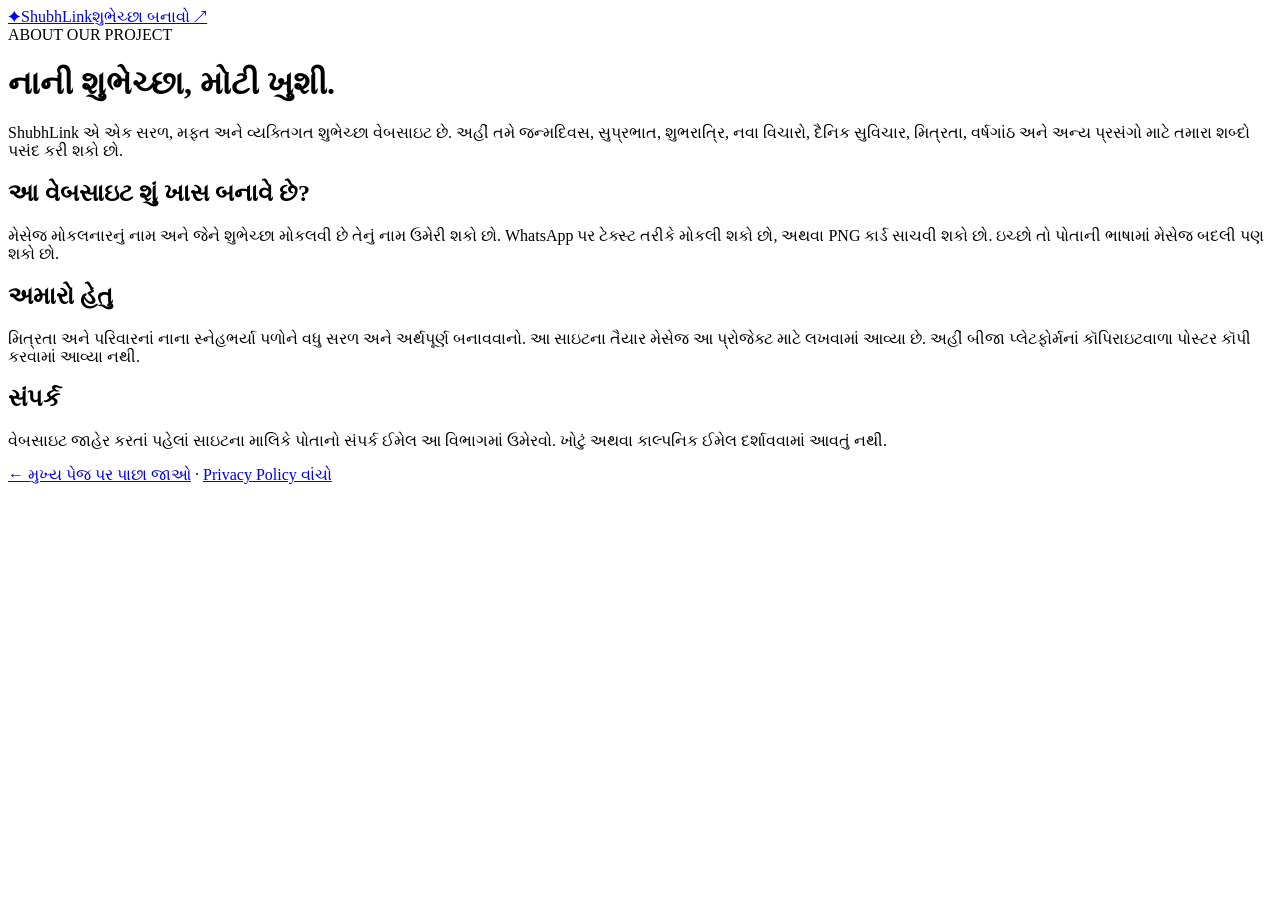
==== about.html @ 708e8452 "Add files via upload" ====
<!doctype html><html lang="gu"><head><meta charset="utf-8"><meta name="viewport" content="width=device-width,initial-scale=1"><meta name="theme-color" content="#faf8f5"><meta name="description" content="ShubhLink વિશે જાણો: વ્યક્તિગત શુભેચ્છા અને દૈનિક સુવિચાર શેર કરવાની મફત વેબસાઇટ."><link rel="icon" href="assets/icon.svg" type="image/svg+xml"><link rel="stylesheet" href="styles.css"><title>અમારા વિશે | ShubhLink</title></head><body><header class="site-header"><a class="brand" href="index.html"><span class="brand-icon">✦</span><span>Shubh<span class="brand-em">Link</span></span></a><a href="index.html#create" class="nav-cta">શુભેચ્છા બનાવો ↗</a></header><main class="legal-wrap"><span class="small-head">ABOUT OUR PROJECT</span><h1>નાની શુભેચ્છા, મોટી ખુશી.</h1><p>ShubhLink એ એક સરળ, મફત અને વ્યક્તિગત શુભેચ્છા વેબસાઇટ છે. અહીં તમે જન્મદિવસ, સુપ્રભાત, શુભરાત્રિ, નવા વિચારો, દૈનિક સુવિચાર, મિત્રતા, વર્ષગાંઠ અને અન્ય પ્રસંગો માટે તમારા શબ્દો પસંદ કરી શકો છો.</p><h2>આ વેબસાઇટ શું ખાસ બનાવે છે?</h2><p>મેસેજ મોકલનારનું નામ અને જેને શુભેચ્છા મોકલવી છે તેનું નામ ઉમેરી શકો છો. WhatsApp પર ટેક્સ્ટ તરીકે મોકલી શકો છો, અથવા PNG કાર્ડ સાચવી શકો છો. ઇચ્છો તો પોતાની ભાષામાં મેસેજ બદલી પણ શકો છો.</p><h2>અમારો હેતુ</h2><p>મિત્રતા અને પરિવારનાં નાના સ્નેહભર્યા પળોને વધુ સરળ અને અર્થપૂર્ણ બનાવવાનો. આ સાઇટના તૈયાર મેસેજ આ પ્રોજેક્ટ માટે લખવામાં આવ્યા છે. અહીં બીજા પ્લેટફોર્મનાં કૉપિરાઇટવાળા પોસ્ટર કૉપી કરવામાં આવ્યા નથી.</p><h2>સંપર્ક</h2><p>વેબસાઇટ જાહેર કરતાં પહેલાં સાઇટના માલિકે પોતાનો સંપર્ક ઈમેલ આ વિભાગમાં ઉમેરવો. ખોટું અથવા કાલ્પનિક ઈમેલ દર્શાવવામાં આવતું નથી.</p><p class="legal-note"><a href="index.html">← મુખ્ય પેજ પર પાછા જાઓ</a> · <a href="privacy.html">Privacy Policy વાંચો</a></p></main></body></html>
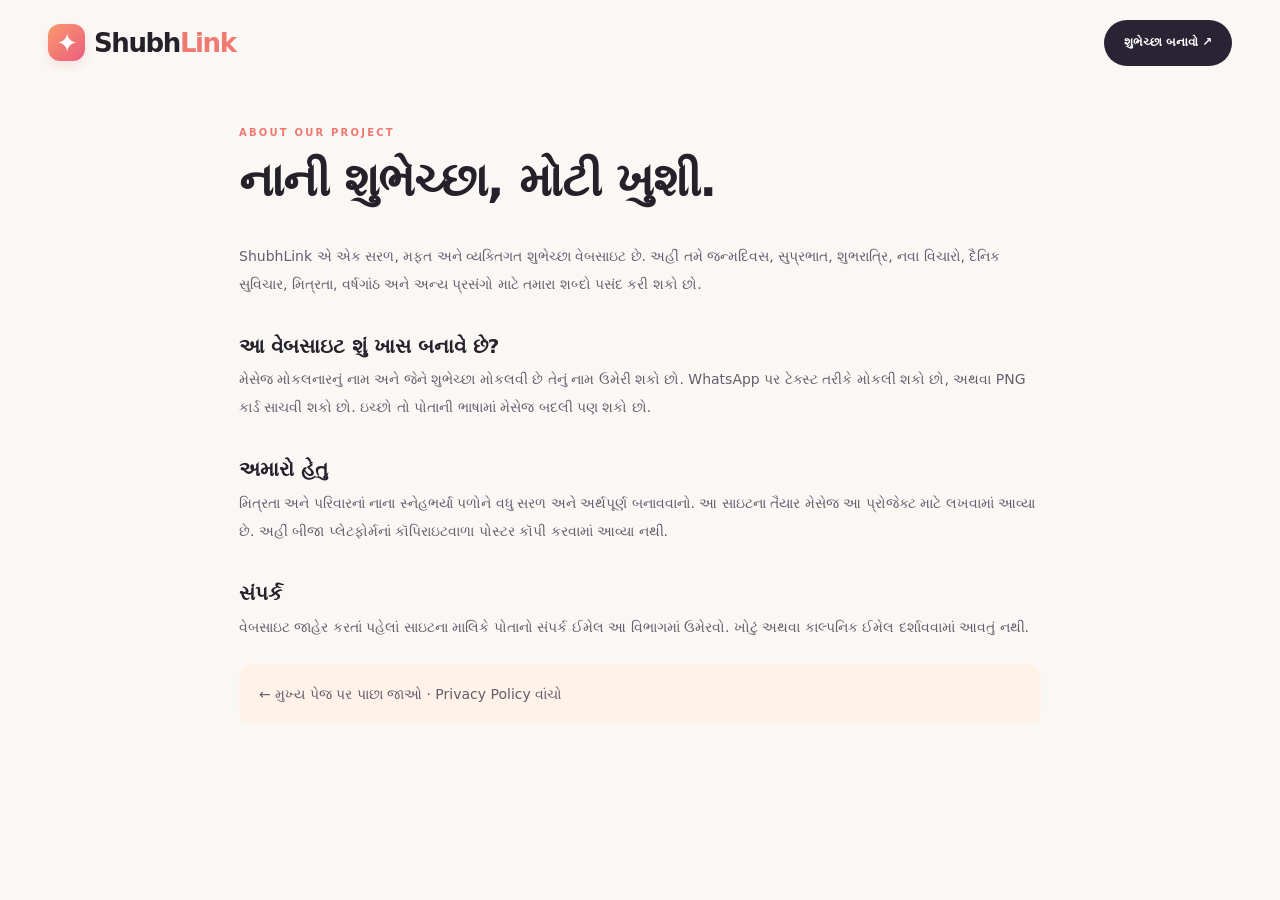
==== commit 971e21c0: "Fix favicon path for about.html" ====
--- a/about.html
+++ b/about.html
@@ -1 +1 @@
-<!doctype html><html lang="gu"><head><meta charset="utf-8"><meta name="viewport" content="width=device-width,initial-scale=1"><meta name="theme-color" content="#faf8f5"><meta name="description" content="ShubhLink વિશે જાણો: વ્યક્તિગત શુભેચ્છા અને દૈનિક સુવિચાર શેર કરવાની મફત વેબસાઇટ."><link rel="icon" href="assets/icon.svg" type="image/svg+xml"><link rel="stylesheet" href="styles.css"><title>અમારા વિશે | ShubhLink</title></head><body><header class="site-header"><a class="brand" href="index.html"><span class="brand-icon">✦</span><span>Shubh<span class="brand-em">Link</span></span></a><a href="index.html#create" class="nav-cta">શુભેચ્છા બનાવો ↗</a></header><main class="legal-wrap"><span class="small-head">ABOUT OUR PROJECT</span><h1>નાની શુભેચ્છા, મોટી ખુશી.</h1><p>ShubhLink એ એક સરળ, મફત અને વ્યક્તિગત શુભેચ્છા વેબસાઇટ છે. અહીં તમે જન્મદિવસ, સુપ્રભાત, શુભરાત્રિ, નવા વિચારો, દૈનિક સુવિચાર, મિત્રતા, વર્ષગાંઠ અને અન્ય પ્રસંગો માટે તમારા શબ્દો પસંદ કરી શકો છો.</p><h2>આ વેબસાઇટ શું ખાસ બનાવે છે?</h2><p>મેસેજ મોકલનારનું નામ અને જેને શુભેચ્છા મોકલવી છે તેનું નામ ઉમેરી શકો છો. WhatsApp પર ટેક્સ્ટ તરીકે મોકલી શકો છો, અથવા PNG કાર્ડ સાચવી શકો છો. ઇચ્છો તો પોતાની ભાષામાં મેસેજ બદલી પણ શકો છો.</p><h2>અમારો હેતુ</h2><p>મિત્રતા અને પરિવારનાં નાના સ્નેહભર્યા પળોને વધુ સરળ અને અર્થપૂર્ણ બનાવવાનો. આ સાઇટના તૈયાર મેસેજ આ પ્રોજેક્ટ માટે લખવામાં આવ્યા છે. અહીં બીજા પ્લેટફોર્મનાં કૉપિરાઇટવાળા પોસ્ટર કૉપી કરવામાં આવ્યા નથી.</p><h2>સંપર્ક</h2><p>વેબસાઇટ જાહેર કરતાં પહેલાં સાઇટના માલિકે પોતાનો સંપર્ક ઈમેલ આ વિભાગમાં ઉમેરવો. ખોટું અથવા કાલ્પનિક ઈમેલ દર્શાવવામાં આવતું નથી.</p><p class="legal-note"><a href="index.html">← મુખ્ય પેજ પર પાછા જાઓ</a> · <a href="privacy.html">Privacy Policy વાંચો</a></p></main></body></html>
+<!doctype html><html lang="gu"><head><meta charset="utf-8"><meta name="viewport" content="width=device-width,initial-scale=1"><meta name="theme-color" content="#faf8f5"><meta name="description" content="ShubhLink વિશે જાણો: વ્યક્તિગત શુભેચ્છા અને દૈનિક સુવિચાર શેર કરવાની મફત વેબસાઇટ."><link rel="icon" href="icon.svg" type="image/svg+xml"><link rel="stylesheet" href="styles.css"><title>અમારા વિશે | ShubhLink</title></head><body><header class="site-header"><a class="brand" href="index.html"><span class="brand-icon">✦</span><span>Shubh<span class="brand-em">Link</span></span></a><a href="index.html#create" class="nav-cta">શુભેચ્છા બનાવો ↗</a></header><main class="legal-wrap"><span class="small-head">ABOUT OUR PROJECT</span><h1>નાની શુભેચ્છા, મોટી ખુશી.</h1><p>ShubhLink એ એક સરળ, મફત અને વ્યક્તિગત શુભેચ્છા વેબસાઇટ છે. અહીં તમે જન્મદિવસ, સુપ્રભાત, શુભરાત્રિ, નવા વિચારો, દૈનિક સુવિચાર, મિત્રતા, વર્ષગાંઠ અને અન્ય પ્રસંગો માટે તમારા શબ્દો પસંદ કરી શકો છો.</p><h2>આ વેબસાઇટ શું ખાસ બનાવે છે?</h2><p>મેસેજ મોકલનારનું નામ અને જેને શુભેચ્છા મોકલવી છે તેનું નામ ઉમેરી શકો છો. WhatsApp પર ટેક્સ્ટ તરીકે મોકલી શકો છો, અથવા PNG કાર્ડ સાચવી શકો છો. ઇચ્છો તો પોતાની ભાષામાં મેસેજ બદલી પણ શકો છો.</p><h2>અમારો હેતુ</h2><p>મિત્રતા અને પરિવારનાં નાના સ્નેહભર્યા પળોને વધુ સરળ અને અર્થપૂર્ણ બનાવવાનો. આ સાઇટના તૈયાર મેસેજ આ પ્રોજેક્ટ માટે લખવામાં આવ્યા છે. અહીં બીજા પ્લેટફોર્મનાં કૉપિરાઇટવાળા પોસ્ટર કૉપી કરવામાં આવ્યા નથી.</p><h2>સંપર્ક</h2><p>વેબસાઇટ જાહેર કરતાં પહેલાં સાઇટના માલિકે પોતાનો સંપર્ક ઈમેલ આ વિભાગમાં ઉમેરવો. ખોટું અથવા કાલ્પનિક ઈમેલ દર્શાવવામાં આવતું નથી.</p><p class="legal-note"><a href="index.html">← મુખ્ય પેજ પર પાછા જાઓ</a> · <a href="privacy.html">Privacy Policy વાંચો</a></p></main></body></html>
--- a/styles.css
+++ b/styles.css
@@ -0,0 +1,5 @@
+:root{--ink:#24212a;--muted:#756e7b;--bg:#faf8f5;--line:#eae6e2;--coral:#f26d65;--purple:#6a4ad9;--font:'Noto Sans Gujarati','Manrope',system-ui,sans-serif;--latin:'Manrope','Noto Sans Gujarati',system-ui,sans-serif}*{box-sizing:border-box}html{scroll-behavior:smooth;scroll-padding-top:85px}body{margin:0;color:var(--ink);font-family:var(--font);background:var(--bg);line-height:1.65;-webkit-font-smoothing:antialiased}button,input,textarea,select{font:inherit}button,a{-webkit-tap-highlight-color:transparent}button{cursor:pointer}a{color:inherit;text-decoration:none}a:focus-visible,button:focus-visible,textarea:focus-visible,select:focus-visible,input:focus-visible{outline:3px solid #f8ae75;outline-offset:3px}button:disabled{cursor:not-allowed;opacity:.5}h1,h2,h3,p{margin-top:0}h1,h2{line-height:1.33}h2{font-size:clamp(26px,3vw,43px);letter-spacing:-1.6px;margin-bottom:6px}h2 em,h1 em{font-style:normal;color:#f4817b}h3{line-height:1.45}.wrap{max-width:1240px;padding-left:28px;padding-right:28px;margin:0 auto}.announcement{font:700 11px/1.5 var(--latin);letter-spacing:.2px;background:#2d223c;color:#fff8f2;text-align:center;padding:9px 10px}.announcement .sun{color:#feb884;font-size:15px;margin:0 9px}.announce-dot{color:#d28adf;margin:0 9px}.site-header{max-width:1240px;margin:auto;padding:20px 28px;display:flex;align-items:center;justify-content:space-between;gap:20px}.brand{display:inline-flex;align-items:center;gap:9px;white-space:nowrap;font:800 26px/1 var(--latin);letter-spacing:-1.4px}.brand-icon{width:37px;height:37px;display:grid;place-items:center;border-radius:12px;background:linear-gradient(135deg,#fa996b,#eb5e80);color:#fff;font-size:26px;box-shadow:0 5px 12px #e8757629}.brand-em{color:#f07971}.brand-reg{font:700 10px var(--latin);align-self:flex-start;margin-top:5px;color:#c1aab4}.header-nav{display:flex;gap:30px;align-items:center;font-size:13px;font-weight:700;color:#625b64}.header-nav a:hover,.text-link:hover{color:#f26d65}.nav-cta{font-size:12px;font-weight:800;background:#292333;color:#fff;padding:13px 20px;border-radius:100px;white-space:nowrap}.nav-cta span{margin-left:9px}.nav-cta:hover{background:#44345d}.hero{position:relative;display:grid;grid-template-columns:1.02fr .98fr;min-height:540px;border-radius:30px;background:radial-gradient(circle at 78% 30%,#665186 0,#493660 28%,transparent 54%),linear-gradient(124deg,#31243e,#392e52 67%,#513c6f);overflow:hidden;color:#fff;padding-top:66px;padding-bottom:50px;margin-top:8px}.hero:after{content:'';position:absolute;width:420px;height:420px;left:35%;bottom:-300px;border:1px solid #ffffff20;border-radius:50%}.hero-content{position:relative;z-index:3;max-width:570px;align-self:center;padding-left:34px}.eyebrow{font:800 10px/1.4 var(--latin);letter-spacing:2px;color:#ffc7ba;margin-bottom:19px}.eyebrow-bloom{font-size:18px;vertical-align:middle;margin-right:7px}.hero h1{font-size:clamp(38px,4.1vw,64px);letter-spacing:-2.9px;line-height:1.36;font-weight:800;margin-bottom:16px}.hero h1 em{color:#ffbc9c}.hero-description{font-size:15px;line-height:1.95;color:#e4dce8;max-width:510px;margin-bottom:24px}.hero-cta-row{display:flex;align-items:center;gap:27px;flex-wrap:wrap}.primary-button{display:inline-flex;align-items:center;gap:26px;border-radius:60px;padding:14px 21px;background:linear-gradient(135deg,#ffb384,#ff847c);color:#322238;font-size:13px;font-weight:800;box-shadow:0 10px 25px #21112733}.primary-button span{font-size:20px}.primary-button:hover{filter:brightness(1.06);transform:translateY(-1px)}.text-link{font-size:12px;font-weight:800;color:#f6ebee}.text-link span{margin-left:7px}.hero-points{display:flex;flex-wrap:wrap;gap:12px 22px;margin-top:25px;font-size:11px;color:#d9ccdf}.hero-illustration{position:relative;min-height:440px}.orbit{position:absolute;border:1px solid #ffffff21;border-radius:50%;inset:12px 12px 12px 8px;transform:rotate(18deg)}.orbit-two{inset:49px -35px -80px 60px;border-color:#ffffff14}.note{position:absolute;box-shadow:0 28px 50px #170b3044}.note-back{width:220px;height:290px;background:#f9eee3;color:#524057;border-radius:24px;transform:rotate(13deg);right:18px;top:115px;text-align:center;padding:32px 18px}.note-mini{font:800 8px var(--latin);letter-spacing:1.5px}.note-back-emoji{font-size:68px;margin-top:31px}.note-back p{font-size:14px;font-weight:800;margin-top:12px}.note-front{width:295px;min-height:410px;background:linear-gradient(152deg,#fff1e2,#ffe3d9 55%,#f7c3cd);color:#533953;border-radius:28px;left:50px;top:5px;padding:27px;text-align:center;transform:rotate(-8deg);border:6px solid #ffffff73}.note-top{display:flex;justify-content:space-between;font-size:11px;font-weight:700;color:#95717e}.note-icon{font-size:66px;margin:22px auto 7px}.note-big{font-size:26px;font-weight:800}.note-front p{font-size:14px;line-height:1.8;margin:10px 0 22px}.note-sign{border-top:1px solid #b8838a55;padding-top:13px;font-size:11px;line-height:1.8}.note-sign strong{font-size:12px}.hero-spark{position:absolute;z-index:2;color:#ffb9a7}.spark1{font-size:45px;top:11%;right:15%}.spark2{font-size:35px;bottom:5%;left:8%}.spark3{font-size:30px;bottom:19%;right:2%}.hero-send{position:absolute;bottom:21px;right:56px;background:#fcf7ef;color:#594859;border-radius:30px;padding:13px 17px;font:800 11px var(--latin);z-index:5;transform:rotate(-5deg);box-shadow:0 7px 18px #120d253b}.hero-send span{margin-left:5px}.quick-promise{display:grid;grid-template-columns:repeat(3,1fr);gap:20px;margin-top:25px;margin-bottom:86px}.quick-promise>div{display:flex;align-items:center;gap:9px;justify-content:center;border-right:1px solid #e5dee4}.quick-promise>div:last-child{border-right:none}.promise-icon{width:40px;height:40px;display:grid;place-items:center;border-radius:12px;background:#fce8e6;color:#db6a67;font:700 23px var(--latin);flex:none}.quick-promise strong{font:800 13px var(--latin);white-space:nowrap}.quick-promise small{font-size:11px;color:var(--muted)}.section-intro{display:flex;align-items:end;justify-content:space-between;gap:24px;margin-bottom:27px}.section-intro p{color:var(--muted);font-size:13px;margin:0 0 9px}.small-head{display:block;color:#f07872;font:800 10px/1.3 var(--latin);letter-spacing:2.2px;margin-bottom:11px}.category-grid{display:grid;grid-template-columns:repeat(5,minmax(0,1fr));gap:14px}.category-tile{border:1px solid var(--line);background:#fff;border-radius:20px;text-align:left;padding:21px 17px;transition:transform .2s,border-color .2s,box-shadow .2s;min-height:160px}.category-tile:hover{transform:translateY(-4px);border-color:#f3c3be;box-shadow:0 13px 25px #3524340d}.tile-icon{display:grid;place-items:center;width:52px;height:52px;border-radius:17px;font-size:27px;margin-bottom:13px}.tile-pink{background:#ffe6ed}.tile-yellow{background:#fff3d8}.tile-lavender{background:#efebff}.tile-mint{background:#dff6ec}.tile-blue{background:#e1efff}.tile-peach{background:#ffecdf}.category-tile strong{display:block;font-size:14px;margin-bottom:4px}.category-tile small{color:#8d8791;font-size:10px}.tile-arrow{float:right;font:700 14px var(--latin);color:#b4aeb9}.today-section{display:grid;grid-template-columns:.85fr 1.15fr;gap:40px;align-items:center;margin-top:94px;margin-bottom:94px}.today-left h2{margin-top:18px}.today-left p{font-size:14px;color:var(--muted);margin-top:13px}.daily-badge{display:inline-flex;align-items:center;gap:8px;color:#8d6a59;background:#fff0e6;border-radius:30px;padding:7px 13px;font:800 10px/1.3 var(--latin);letter-spacing:1px}.today-button{border:none;background:#252035;color:#fff;border-radius:50px;padding:13px 20px;font-weight:800;font-size:12px;margin-top:10px}.today-button span{margin-left:14px}.today-button:hover{background:#4b355e}.today-quote{position:relative;min-height:244px;display:flex;flex-direction:column;justify-content:center;border:1px solid #f4dacd;border-radius:25px;background:linear-gradient(125deg,#fff8ee,#ffece7);padding:32px 44px;overflow:hidden}.today-quote:after{content:'✺';font:180px/1 var(--latin);color:#f8c2b344;position:absolute;right:-14px;bottom:-62px}.today-quotation{font:900 62px/1 var(--latin);color:#f38e76}.today-quote p{font-size:clamp(16px,1.8vw,22px);line-height:1.7;font-weight:800;max-width:530px;margin:1px 0 24px;position:relative;z-index:1}.quote-foot{display:flex;justify-content:space-between;gap:15px;color:#b47472;font-size:10px;font-weight:700;position:relative;z-index:1}.creator-section{padding-top:2px}.creator-heading{margin-bottom:28px}.creator-layout{display:grid;grid-template-columns:minmax(0,1.12fr) minmax(340px,.88fr);gap:24px;align-items:start}.studio-panel,.preview-panel{background:white;border:1px solid var(--line);border-radius:24px;padding:27px;box-shadow:0 12px 35px #3e32410a}.preview-panel{position:sticky;top:14px}.studio-header{display:flex;align-items:center;gap:13px;margin-bottom:23px}.step-pip{width:34px;height:34px;border-radius:12px;background:#fff0e9;color:#e7786b;display:grid;place-items:center;flex:none;font:800 12px var(--latin)}.studio-header h3{font-size:17px;margin:0 0 2px}.studio-header p{font-size:12px;color:var(--muted);margin:0}.filter-row{display:grid;grid-template-columns:1fr 1fr;gap:7px 13px}.field-label{font-size:11px;font-weight:800;color:#5b5361}.filter-row select,.name-fields input,.search-bar input,.custom-label+textarea{width:100%;background:#fdfcfb;border:1px solid #eae5e6;border-radius:12px;padding:11px 13px;font-size:13px;color:#312c38;outline-color:#e6a7a1}.filter-row select{appearance:auto;height:45px}.search-bar{display:flex;align-items:center;border:1px solid #eae5e6;background:#fdfcfb;border-radius:12px;padding-left:12px;margin-top:13px;color:#aaa3a9}.search-bar span{font:500 28px/1 var(--latin)}.search-bar input{border:none;background:transparent;outline:none;height:43px}.template-heading{display:flex;justify-content:space-between;align-items:center;margin:24px 0 12px;font-size:12px;font-weight:800}.template-count{font:600 11px var(--latin);color:var(--muted)}.template-grid{display:grid;grid-template-columns:1fr 1fr;gap:10px}.template-item{min-height:122px;border:1px solid #eae6e6;background:#fff;border-radius:14px;padding:14px 13px;text-align:left;display:flex;flex-direction:column;justify-content:space-between;gap:9px;transition:border-color .2s,background .2s}.template-item:hover{background:#fffbfa;border-color:#f3bbb5}.template-item.active{border:2px solid #f18e83;background:#fff8f5;padding:13px 12px}.template-item span{font-size:12px;line-height:1.7;display:-webkit-box;-webkit-line-clamp:3;-webkit-box-orient:vertical;overflow:hidden}.template-item small{color:#dc8d77;font:800 10px var(--latin)}.empty-state{grid-column:1/-1;border:1px dashed #e9dce0;padding:26px;text-align:center;border-radius:14px;font-size:13px;color:var(--muted)}.random-button{border:1px dashed #d4bdc1;background:#fffaf8;color:#a5646b;border-radius:12px;padding:12px;width:100%;margin-top:13px;font-size:12px;font-weight:700}.random-button:hover{background:#ffece9}.form-divider{height:1px;background:var(--line);margin:26px 0}.name-fields{display:grid;grid-template-columns:1fr 1fr;gap:13px;margin-bottom:17px}.name-fields label{font-size:11px;font-weight:800}.name-fields small,.custom-label small{color:#a49da4;font-weight:500}.name-fields input{display:block;margin-top:7px}.custom-label{display:block;font-size:12px;font-weight:800;margin-bottom:8px}.custom-label+textarea{min-height:100px;resize:vertical;line-height:1.75}.style-picker{margin-top:19px;display:flex;justify-content:space-between;align-items:center;gap:15px;font-size:12px;font-weight:800}.swatches{display:flex;gap:10px}.swatch{width:29px;height:29px;border-radius:50%;border:3px solid white;box-shadow:0 0 0 1px #ddd4d9}.swatch.active{box-shadow:0 0 0 2px #2f2a3a,0 0 0 5px #fff}.swatch.rose{background:linear-gradient(130deg,#fff0e5,#ffb4cb)}.swatch.sunshine{background:linear-gradient(130deg,#fff9db,#ffbd6f)}.swatch.mint{background:linear-gradient(130deg,#e2fff4,#8bd6cc)}.swatch.violet{background:linear-gradient(130deg,#f4ebff,#c7b7fa)}.swatch.midnight{background:linear-gradient(130deg,#2a3c6a,#855ab0)}.preview-header{display:flex;justify-content:space-between;align-items:center;margin-bottom:18px}.preview-header>div{display:flex;align-items:center;gap:9px;font-size:14px}.preview-hint{font:800 10px var(--latin);color:#3aab7e;letter-spacing:1px}.live-dot{display:inline-block;width:7px;height:7px;border-radius:50%;background:#59be94;margin-right:4px}.wish-card{position:relative;isolation:isolate;border-radius:21px;overflow:hidden;display:flex;align-items:center;justify-content:center;flex-direction:column;text-align:center;min-height:440px;padding:27px 35px 33px;background:linear-gradient(150deg,#fff8ea,#ffe7df 60%,#f5c8d0);color:#533b53;border:1px solid #fff1e5;transition:background .25s,color .25s}.wish-card:before,.wish-card:after{content:'';position:absolute;pointer-events:none;z-index:-1;border:1px solid currentColor;opacity:.07;border-radius:50%}.wish-card:before{width:310px;height:310px;top:-170px;left:-105px}.wish-card:after{width:350px;height:350px;bottom:-240px;right:-140px}.wish-card.theme-sunshine{background:linear-gradient(145deg,#fffbe6,#fff0c1 52%,#ffc778);color:#6c4a35}.wish-card.theme-mint{background:linear-gradient(145deg,#f1fff8,#d6f9e9 58%,#a4e1d8);color:#2b6258}.wish-card.theme-violet{background:linear-gradient(145deg,#fdf8ff,#ece1ff 55%,#d5c1f1);color:#5b4380}.wish-card.theme-midnight{background:linear-gradient(145deg,#202d5c,#433878 65%,#785b9e);color:#f9f5ff;border-color:#5c4c83}.card-pattern{position:absolute;opacity:.28}.pattern-a{font-size:54px;top:46px;right:22px}.pattern-b{font-size:63px;left:22px;bottom:30px}.card-topline{width:100%;display:flex;justify-content:space-between;align-items:center;gap:8px;font:800 9px var(--latin);letter-spacing:2px;opacity:.7;margin-bottom:20px}.card-topline span:first-child,.card-topline span:last-child{font-size:20px}.card-emoji{font-size:63px;line-height:1.2;margin-bottom:14px}.card-title{font-size:clamp(19px,2vw,25px);font-weight:800;margin-bottom:11px;line-height:1.5}.card-recipient{display:inline-block;border:1px solid currentColor;border-radius:25px;padding:3px 11px;margin-bottom:10px;font-size:12px;font-weight:800;opacity:.82}.card-message{font-size:clamp(13px,1.35vw,15px);line-height:2;max-width:355px;white-space:pre-line;overflow-wrap:anywhere;margin:3px auto 14px;font-weight:600}.card-sep{letter-spacing:8px;font-size:12px;opacity:.55}.card-sender{font-size:11px;margin:13px 0 25px;min-height:17px;white-space:pre-line;line-height:1.9;font-weight:700;overflow-wrap:anywhere}.card-brand{position:absolute;bottom:14px;letter-spacing:1.4px;font:800 9px var(--latin);opacity:.58}.card-brand span{color:#fc8b79}.preview-tip{font-size:11px;color:#8f8791;text-align:center;margin:14px 0 18px;line-height:1.8}.whatsapp-button{border:none;width:100%;border-radius:13px;padding:15px;background:#1dab68;color:#fff;font-size:13px;font-weight:800;display:flex;align-items:center;justify-content:center;gap:9px}.whatsapp-button:hover{background:#169257}.wa-mark{font-size:20px}.whatsapp-button>span:last-child{font-size:19px;margin-left:auto}.secondary-actions{display:grid;grid-template-columns:1fr 1fr;gap:9px;margin-top:10px}.secondary-actions button,.link-action{background:#fff;border:1px solid #e6e0e5;border-radius:12px;padding:12px 8px;font-size:12px;font-weight:800;color:#554b59}.secondary-actions button:hover,.link-action:hover{background:#fff4f0}.link-action{width:100%;margin-top:10px}.share-feedback{font-size:11px;color:#469771;text-align:center;min-height:18px;margin:10px 0 0}.recipient-banner{padding:16px 20px;background:#fff3e9;border:1px solid #f9d6c8;border-radius:16px;margin-bottom:22px;display:flex;justify-content:space-between;align-items:center;gap:15px}.recipient-banner[hidden]{display:none}.recipient-banner strong{font-size:14px}.recipient-banner p{margin:5px 0 0;font-size:12px;color:#936e68}.banner-action{background:#37283f;color:#fff;border:0;border-radius:30px;padding:10px 14px;font-weight:800;font-size:12px;white-space:nowrap}.how-section{margin-top:100px;margin-bottom:94px}.how-grid{display:grid;grid-template-columns:repeat(3,1fr);gap:17px}.how-grid article{background:white;border:1px solid var(--line);border-radius:20px;padding:25px;min-height:222px}.how-icon{display:grid;place-items:center;width:48px;height:48px;border-radius:15px;background:#fff0ea;color:#d86e68;font:700 26px var(--latin);margin-bottom:14px}.how-grid article>span{font:800 10px var(--latin);letter-spacing:1px;color:#de9285}.how-grid h3{margin:10px 0 7px;font-size:17px}.how-grid p{font-size:12px;color:var(--muted);line-height:1.9;margin:0}.bottom-cta{position:relative;min-height:238px;background:linear-gradient(105deg,#51365c,#352a58);border-radius:24px;color:#fff;display:flex;justify-content:space-between;align-items:center;gap:20px;padding-top:36px;padding-bottom:36px;overflow:hidden}.bottom-cta:after{content:'✺';position:absolute;right:18%;top:-100px;font:330px/1 var(--latin);color:#ffffff0a;pointer-events:none}.bottom-cta>div:not(.cta-star){z-index:1}.bottom-cta>div>span{font:800 10px var(--latin);letter-spacing:2px;color:#e2adc0}.bottom-cta h2{margin-top:10px;font-size:clamp(25px,3vw,39px)}.bottom-cta h2 em{color:#ffc098}.cta-star{font-size:76px;color:#f7b3aa;z-index:1;margin-right:7px}.white-button{display:inline-block;background:white;color:#392e44;border-radius:45px;padding:13px 23px;font-size:13px;font-weight:800;z-index:1;white-space:nowrap}.white-button:hover{background:#ffe4cf}.site-footer{margin-top:70px}.footer-primary{display:flex;justify-content:space-between;gap:25px;padding-bottom:33px}.footer-primary p{font-size:12px;color:var(--muted);margin:15px 0 0}.footer-links{display:flex;align-items:center;gap:25px;font-size:12px;font-weight:700;color:#625969}.footer-links a:hover{color:#e67c75}.footer-bottom{border-top:1px solid #eae4e6;padding:18px 0 28px;display:flex;justify-content:space-between;gap:20px;font:600 10px var(--latin);color:#9a939c}.legal-wrap{max-width:850px;margin:40px auto 100px;padding:0 24px}.legal-wrap h1{font-size:clamp(29px,4vw,46px);letter-spacing:-1px}.legal-wrap h2{font-size:20px;margin-top:35px;letter-spacing:0}.legal-wrap p,.legal-wrap li{color:#655e6c;font-size:14px;line-height:2}.legal-wrap .legal-note{background:#fff2e8;border-radius:12px;padding:16px 20px;margin-top:23px}
+@media(max-width:1020px){.hero-content{padding-left:10px}.hero h1{font-size:clamp(36px,4.3vw,56px)}.note-front{left:12px}.note-back{right:-11px}.hero-send{right:14px}.category-grid{grid-template-columns:repeat(5,1fr)}.category-tile{padding:16px 11px}.creator-layout{grid-template-columns:1fr 1fr;gap:14px}.studio-panel,.preview-panel{padding:20px}.card-message{font-size:12px}.wish-card{padding:24px 20px}}
+@media(max-width:760px){.wrap{padding-left:18px;padding-right:18px}.site-header{padding:15px 18px}.brand{font-size:22px}.brand-icon{width:33px;height:33px;font-size:23px}.header-nav{display:none}.nav-cta{font-size:11px;padding:10px 13px}.hero{display:flex;flex-direction:column;padding-top:45px;padding-bottom:0;margin-top:2px;border-radius:22px;min-height:0}.hero-content{padding-left:6px;padding-right:6px}.hero h1{font-size:clamp(35px,7vw,53px);letter-spacing:-1.8px}.hero-description{font-size:13px}.hero-illustration{min-height:370px;margin-top:18px}.note-front{left:calc(50% - 148px);width:280px;top:9px;transform:rotate(-7deg);min-height:350px;padding:20px}.note-icon{font-size:48px;margin:15px auto 4px}.note-big{font-size:22px}.note-front p{font-size:13px;margin:9px 0}.note-back{right:8%;top:82px;width:165px;height:222px;padding:20px 10px}.note-back-emoji{font-size:42px}.hero-send{bottom:8px;right:8%;padding:9px 14px}.quick-promise{grid-template-columns:1fr 1fr 1fr;gap:8px;margin-top:25px;margin-bottom:60px}.quick-promise>div{flex-direction:column;align-items:center;text-align:center;gap:5px}.quick-promise strong{font-size:10px}.quick-promise small{font-size:9px}.promise-icon{width:37px;height:37px}.category-grid{grid-template-columns:repeat(2,minmax(0,1fr))}.category-tile{min-height:142px;padding:15px}.section-intro{display:block}.section-intro p{margin-top:14px}.today-section{grid-template-columns:1fr;gap:24px;margin-top:60px;margin-bottom:65px}.today-quote{padding:25px;min-height:215px}.creator-layout{grid-template-columns:1fr}.studio-panel,.preview-panel{padding:19px}.preview-panel{position:static}.wish-card{max-width:490px;margin:0 auto;min-height:425px}.card-message{font-size:14px}.how-section{margin-top:75px;margin-bottom:60px}.how-grid{grid-template-columns:1fr;gap:11px}.how-grid article{min-height:0}.bottom-cta{display:block;min-height:220px;padding-top:35px;padding-bottom:35px}.cta-star{position:absolute;right:35px;top:15px;font-size:45px}.white-button{margin-top:15px}.site-footer{margin-top:55px}.footer-primary,.footer-bottom{flex-direction:column}.footer-links{flex-wrap:wrap;gap:16px}.footer-bottom{gap:8px}}
+@media(max-width:410px){.announcement{font-size:9px}.hero{padding-top:34px}.hero h1{font-size:34px}.hero-cta-row{gap:14px}.hero-points{gap:7px 12px;font-size:10px}.text-link{font-size:11px}.hero-illustration{min-height:346px}.note-front{width:235px;min-height:316px;left:calc(50% - 125px)}.note-back{right:-3%;width:150px;top:65px}.note-front p{font-size:12px}.note-sign{font-size:10px}.category-tile strong{font-size:12px}.studio-panel,.preview-panel{padding:15px}.name-fields,.template-grid{gap:8px}.name-fields{grid-template-columns:1fr}.template-item{min-height:135px}.whatsapp-button{font-size:12px}.card-title{font-size:20px}.card-message{font-size:12px}.wish-card{padding:20px;min-height:394px}.recipient-banner{flex-direction:column;align-items:stretch}}
+@media(prefers-reduced-motion:reduce){*,*:before,*:after{scroll-behavior:auto!important;transition:none!important}}
